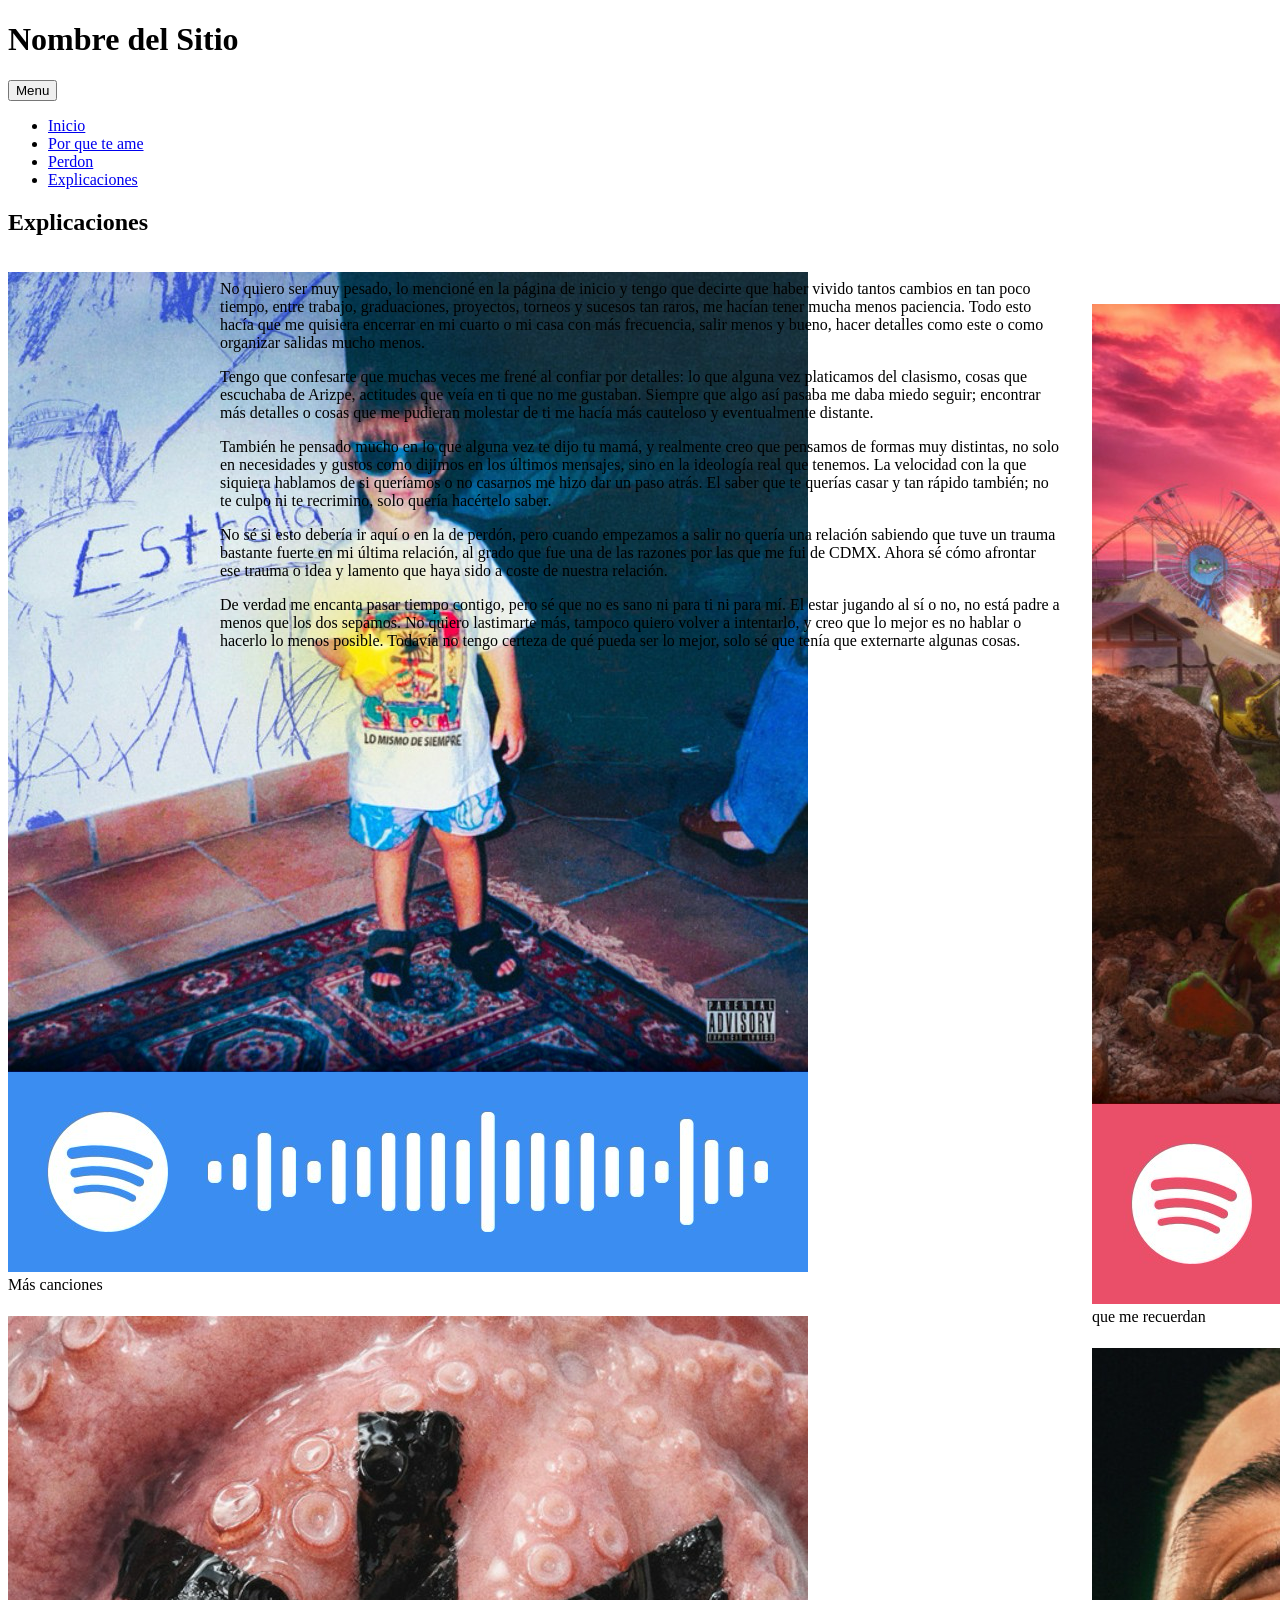
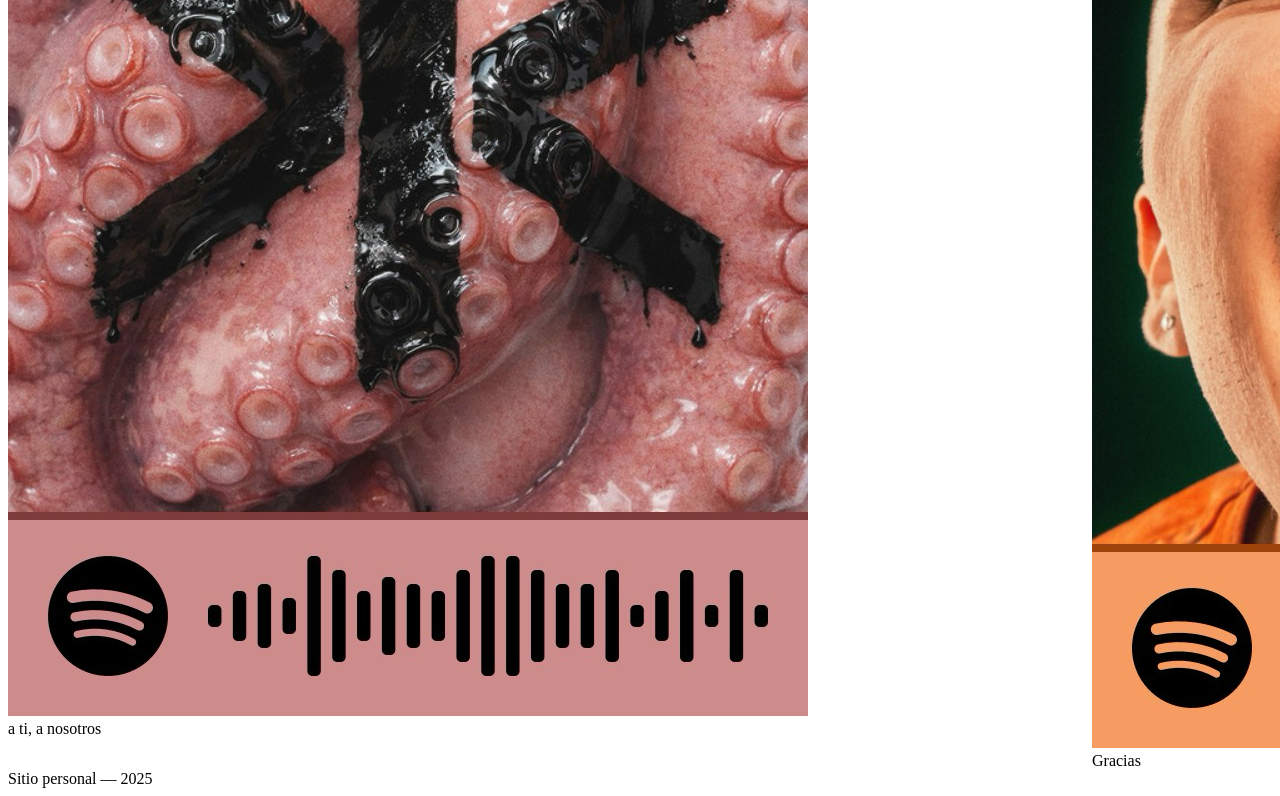
==== explicaciones.html @ 4ecc49db "Add files via upload" ====
<!DOCTYPE html>
<html lang="es">
<head>
  <meta charset="UTF-8" />
  <meta name="viewport" content="width=device-width, initial-scale=1.0" />
  <title>Explicaciones</title>
  <link rel="stylesheet" href="styles.css" />
</head>
<body>

  <!-- ═══════════════════════════════════════
       ENCABEZADO
       ═══════════════════════════════════════ -->
  <header class="encabezado">
    <h1 class="encabezado__nombre-sitio">Nombre del Sitio</h1>
  </header>

  <!-- ═══════════════════════════════════════
       BARRA DEL BOTON MENU
       ═══════════════════════════════════════ -->
  <div class="menu-barra">
    <button class="menu__boton" id="botonMenu" aria-expanded="false" aria-controls="panelMenu">
      Menu
    </button>
  </div>

  <!-- ═══════════════════════════════════════
       PANEL DEL MENU
       ═══════════════════════════════════════ -->
  <nav class="menu" id="panelMenu" role="navigation" aria-label="Navegacion principal">
    <ul class="menu__lista">
      <li><a href="index.html">Inicio</a></li>
      <li><a href="porque.html">Por que te ame</a></li>
      <li><a href="perdon.html">Perdon</a></li>
      <!-- "activo" marca la pagina actual -->
      <li><a href="explicaciones.html" class="activo">Explicaciones</a></li>
    </ul>
  </nav>

  <!-- ═══════════════════════════════════════
       CUERPO — identico al formato de #2
       ═══════════════════════════════════════ -->
  <main class="cuerpo">

    <!-- CAMBIA EL TITULO AQUI -->
    <h2 class="titulo-pagina">Explicaciones</h2>

    <!-- DISENO: STICKERS A LOS LADOS, PARRAFO AL CENTRO -->
    <div style="
      display: grid;
      grid-template-columns: 180px 1fr 180px;
      gap: 2rem;
      align-items: start;
    ">

      <!-- COLUMNA IZQUIERDA — stickers -->
      <div style="display: flex; flex-direction: column; gap: 1.4rem; padding-top: 1rem;">

        <div class="marco-sticker">
          <img src="imagenes/Mora.png" alt="Sticker 1" />
          <span class="sticker-texto">Más canciones</span>
        </div>

        <div class="marco-sticker">
          <img src="imagenes/omakase.png" alt="Sticker 2" />
          <span class="sticker-texto">a ti, a nosotros</span>
        </div>

      </div>

      <!-- COLUMNA CENTRAL — parrafo ~450 palabras -->
      <div class="parrafo-contenido" style="padding: 0.5rem 0;">
        <!-- CAMBIA EL TEXTO AQUI -->
        <p>
          No quiero ser muy pesado, lo mencioné en la página de inicio y tengo que decirte que haber vivido tantos cambios 
          en tan poco tiempo, entre trabajo, graduaciones, proyectos, torneos y sucesos tan raros, me hacían tener mucha menos paciencia. 
          Todo esto hacía que me quisiera encerrar en mi cuarto o mi casa con más frecuencia, salir menos y bueno, hacer detalles como este 
          o como organizar salidas mucho menos. 
        </p>
        <p>
          Tengo que confesarte que muchas veces me frené al confiar por detalles: lo que alguna vez platicamos del clasismo,
          cosas que escuchaba de Arizpe, actitudes que veía en ti que no me gustaban. Siempre que algo así pasaba me daba miedo seguir; 
          encontrar más detalles o cosas que me pudieran molestar de ti me hacía más cauteloso y eventualmente distante. 
        </p>
        <p>
          También he pensado mucho en lo que alguna vez te dijo tu mamá, y realmente creo que pensamos de formas muy distintas, no solo en necesidades 
          y gustos como dijimos en los últimos mensajes, sino en la ideología real que tenemos. La velocidad con la que siquiera hablamos de si queríamos o no 
          casarnos me hizo dar un paso atrás. El saber que te querías casar y tan rápido también; no te culpo ni te recrimino, solo quería hacértelo saber. 
        </p>
        <p>
          No sé si esto debería ir aquí o en la de perdón, pero cuando empezamos a salir no quería una relación sabiendo que tuve un trauma bastante fuerte en 
          mi última relación, al grado que fue una de las razones por las que me fui de CDMX. Ahora sé cómo afrontar ese trauma o idea y lamento que haya sido a coste de nuestra relación. 
        </p>
        <p>
          De verdad me encanta pasar tiempo contigo, pero sé que no es sano ni para ti ni para mí. El estar jugando al sí o no, no está padre a menos que los dos sepamos. No quiero lastimarte más, 
          tampoco quiero volver a intentarlo, y creo que lo mejor es no hablar o hacerlo lo menos posible. Todavía no tengo certeza de qué pueda ser lo mejor, solo sé que tenía que 
          externarte algunas cosas. 
        </p>
      </div>

      <!-- COLUMNA DERECHA — stickers -->
      <div style="display: flex; flex-direction: column; gap: 1.4rem; padding-top: 3rem;">

        <div class="marco-sticker">
          <img src="imagenes/JPN.png" alt="Sticker 4" />
          <span class="sticker-texto">que me recuerdan</span>
        </div>

        <div class="marco-sticker">
          <img src="imagenes/Balgame.png" alt="Sticker 5" />
          <span class="sticker-texto">Gracias</span>
        </div>

      </div>

    </div>
    <!-- fin grid -->

  </main>

  <footer class="pie">
    Sitio personal &mdash; 2025
  </footer>

  <script>
    const boton = document.getElementById('botonMenu');
    const panel = document.getElementById('panelMenu');

    boton.addEventListener('click', function () {
      const estaAbierto = panel.classList.toggle('abierto');
      boton.classList.toggle('abierto', estaAbierto);
      boton.setAttribute('aria-expanded', estaAbierto);
    });

    panel.querySelectorAll('a').forEach(function (enlace) {
      enlace.addEventListener('click', function () {
        panel.classList.remove('abierto');
        boton.classList.remove('abierto');
        boton.setAttribute('aria-expanded', 'false');
      });
    });
  </script>

</body>
</html>
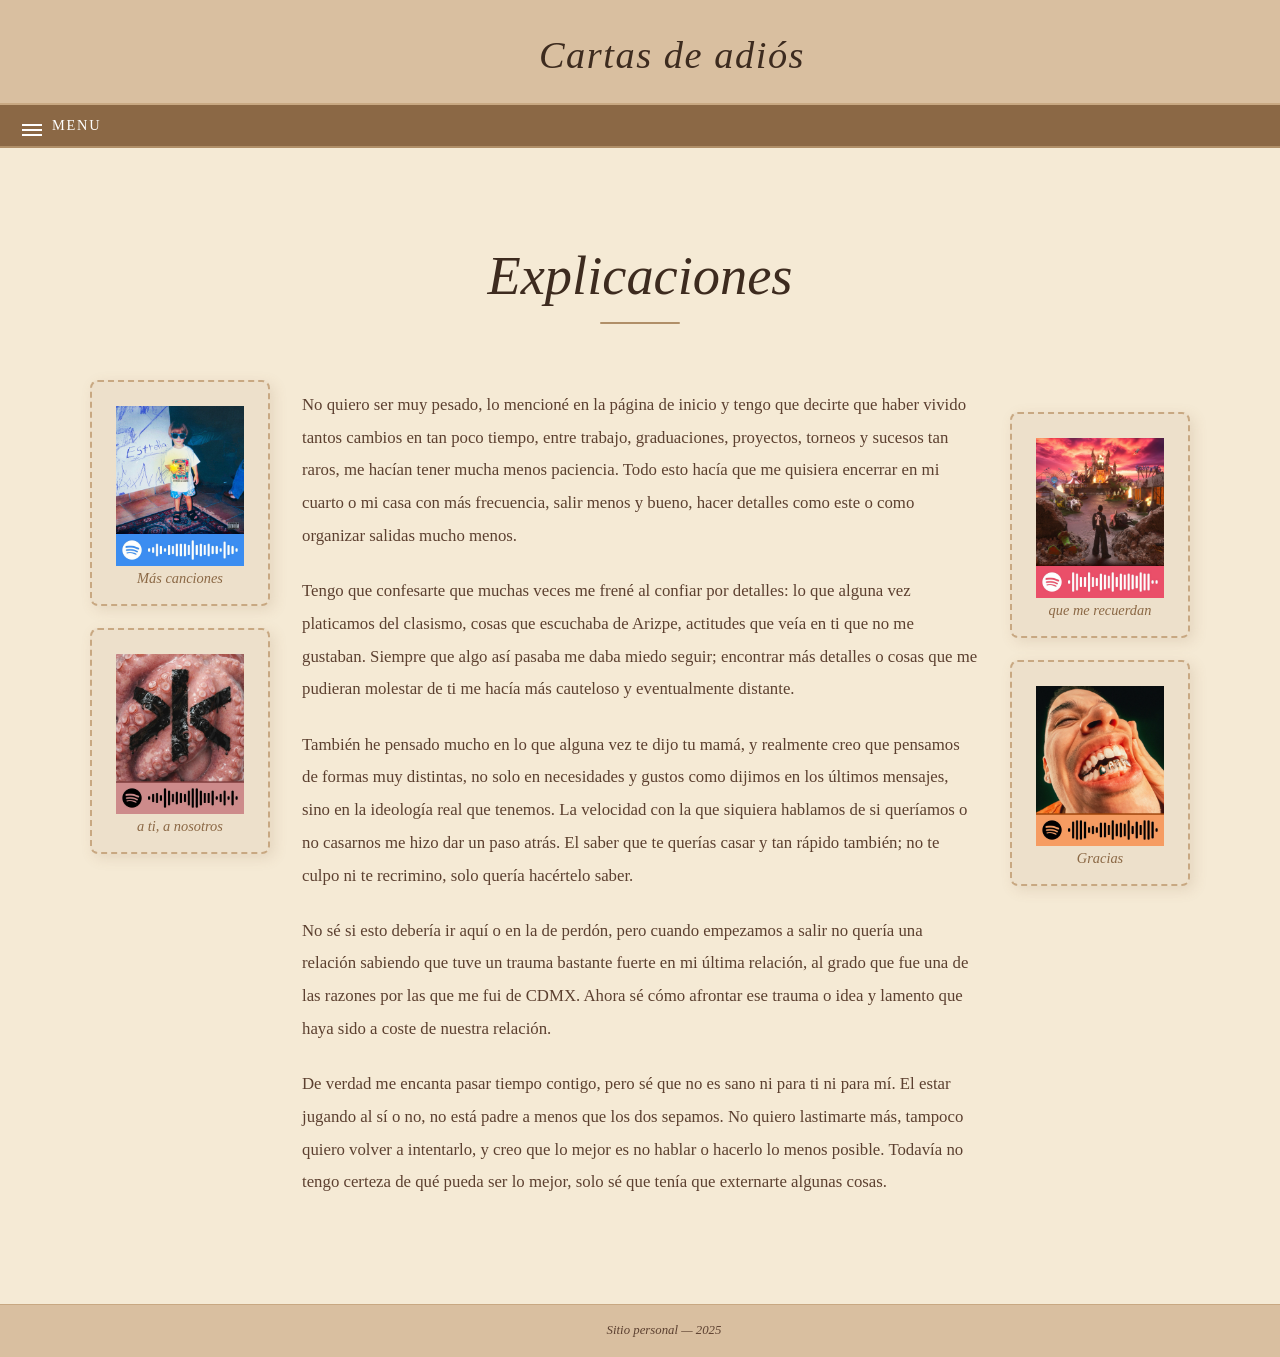
==== commit d006fc0b: "Update site name in header to 'Cartas de adiós'" ====
--- a/explicaciones.html
+++ b/explicaciones.html
@@ -12,7 +12,7 @@
        ENCABEZADO
        ═══════════════════════════════════════ -->
   <header class="encabezado">
-    <h1 class="encabezado__nombre-sitio">Nombre del Sitio</h1>
+    <h1 class="encabezado__nombre-sitio">Cartas de adiós</h1>
   </header>
 
   <!-- ═══════════════════════════════════════
@@ -142,4 +142,4 @@
   </script>
 
 </body>
-</html>+</html>
--- a/styles.css
+++ b/styles.css
@@ -0,0 +1,352 @@
+/* ============================================================
+   STYLES.CSS — ESTILOS GLOBALES DEL SITIO
+   Modifica las variables de color en :root para cambiar
+   toda la paleta del sitio desde un solo lugar.
+   ============================================================ */
+
+/* ──────────────────────────────────────────────
+   IMPORTAR TIPOGRAFIAS DESDE GOOGLE FONTS
+   ────────────────────────────────────────────── */
+@import url('https://fonts.googleapis.com/css2?family=Cormorant+Infant:ital,wght@0,300;0,400;1,300;1,400;1,600&family=Lora:ital,wght@0,400;0,500;1,400&display=swap');
+
+/* ──────────────────────────────────────────────
+   VARIABLES DE COLOR — MODIFICAR AQUI
+   ────────────────────────────────────────────── */
+:root {
+  /* FONDO GENERAL */
+  --color-fondo: #F5EAD5;
+
+  /* ENCABEZADO */
+  --color-encabezado-fondo: #D9BFA0;
+  --color-encabezado-texto: #3D2B1F;
+
+  /* MENU NAVEGACION */
+  --color-menu-fondo: #C8A882;
+  --color-menu-hover: #B08F68;
+  --color-menu-activo: #8B6845;
+  --color-menu-texto: #3D2B1F;
+  --color-menu-texto-hover: #FFFFFF;
+
+  /* CUERPO */
+  --color-cuerpo-fondo: #F5EAD5;
+  --color-texto-principal: #3D2B1F;
+  --color-texto-parrafo: #5C4030;
+
+  /* MARCOS */
+  --color-marco-borde: #C8A882;
+  --color-marco-fondo: #EDE0CB;
+  --color-marco-sombra: rgba(139, 104, 69, 0.15);
+
+  /* LINEA DECORATIVA */
+  --color-linea-decorativa: #B08F68;
+
+  /* TIPOGRAFIAS */
+  --fuente-titulo: 'Cormorant Infant', Georgia, serif;
+  --fuente-parrafo: 'Lora', Georgia, serif;
+}
+
+/* ──────────────────────────────────────────────
+   RESET Y BASE (MODIFICADO)
+   ────────────────────────────────────────────── */
+body {
+  margin: 0;
+  background-color: var(--color-fondo);
+  color: var(--color-texto-principal);
+  font-family: var(--fuente-parrafo);
+  line-height: 0.3;
+  
+  /* 1. Usamos Flexbox vertical para todo el documento */
+  display: flex;
+  flex-direction: column;
+  
+  /* 2. Aseguramos que el cuerpo ocupe como mínimo el 100% de la altura de la pantalla */
+  min-height: 100vh;
+}
+
+/* ──────────────────────────────────────────────
+   ENCABEZADO
+   ────────────────────────────────────────────── */
+.encabezado {
+  background-color: var(--color-encabezado-fondo);
+  color: var(--color-encabezado-texto);
+  text-align: center;
+  padding: 1.5rem 2rem 1rem;
+  border-bottom: 2px solid var(--color-marco-borde);
+  width: 100%;
+}
+
+.encabezado__nombre-sitio {
+  font-family: var(--fuente-titulo);
+  font-style: italic;
+  font-weight: 400;
+  font-size: 2.4rem;
+  letter-spacing: 0.04em;
+}
+
+/* ──────────────────────────────────────────────
+   BARRA DEL BOTON MENU
+   Franja visible siempre que contiene el botón
+   ────────────────────────────────────────────── */
+.menu-barra {
+  background-color: var(--color-menu-activo);
+  display: flex;
+  align-items: center;
+  padding: 0 1rem;
+  border-bottom: 2px solid var(--color-menu-hover);
+  width: 100%;
+}
+
+/* ──────────────────────────────────────────────
+   BOTON MENU — siempre visible, activa el panel
+   ────────────────────────────────────────────── */
+.menu__boton {
+  background: transparent;
+  border: none;
+  color: var(--color-menu-texto-hover);
+  font-family: var(--fuente-parrafo);
+  font-size: 0.9rem;
+  letter-spacing: 0.12em;
+  text-transform: uppercase;
+  padding: 0.75rem 1.2rem 0.75rem 0.4rem;
+  cursor: pointer;
+  display: flex;
+  align-items: center;
+  gap: 0.6rem;
+  transition: opacity 0.2s;
+  flex-shrink: 0;
+}
+
+.menu__boton:hover { opacity: 0.75; }
+
+/* Icono hamburguesa hecho con CSS — sin emojis */
+.menu__boton::before {
+  content: '';
+  display: inline-block;
+  width: 20px;
+  height: 2px;
+  background: currentColor;
+  box-shadow: 0 5px 0 currentColor, 0 10px 0 currentColor;
+  transition: box-shadow 0.2s;
+  flex-shrink: 0;
+}
+
+/* Cuando el menú está abierto cambia a "X" */
+.menu__boton.abierto::before {
+  box-shadow: none;
+  background: transparent;
+  position: relative;
+}
+
+.menu__boton.abierto::before {
+  background: currentColor;
+  transform: rotate(45deg);
+  box-shadow: 0 0 0 transparent;
+  position: relative;
+}
+
+/* ──────────────────────────────────────────────
+   PANEL DEL MENU — oculto por defecto
+   ────────────────────────────────────────────── */
+.menu {
+  background-color: var(--color-menu-fondo);
+  border-bottom: 3px solid var(--color-menu-activo);
+  overflow: hidden;
+
+  /* Animación de apertura/cierre */
+  max-height: 0;
+  opacity: 0;
+  transition: max-height 0.35s ease, opacity 0.3s ease;
+}
+
+/* Clase que activa JS para mostrar el menú */
+.menu.abierto {
+  max-height: 200px; /* suficiente para mostrar los botones */
+  opacity: 1;
+}
+
+/* ──────────────────────────────────────────────
+   LISTA DE NAVEGACION — horizontal, sin viñetas
+   ────────────────────────────────────────────── */
+.menu__lista {
+  list-style: none;          /* elimina viñetas */
+  display: flex;             /* fila horizontal */
+  width: 100%;               /* ocupa todo el ancho */
+}
+
+.menu__lista li {
+  flex: 1;                   /* cada item ocupa partes iguales */
+}
+
+/* ──────────────────────────────────────────────
+   BOTONES DE NAVEGACION
+   ────────────────────────────────────────────── */
+.menu__lista li a {
+  display: flex;
+  align-items: center;
+  justify-content: center;
+  width: 100%;               /* ocupa todo el ancho del li */
+  padding: 0.95rem 0.5rem;
+  color: var(--color-menu-texto);
+  text-decoration: none;
+  font-family: var(--fuente-parrafo);
+  font-size: 0.88rem;
+  letter-spacing: 0.1em;
+  text-transform: uppercase;
+  text-align: center;
+  border-right: 1px solid var(--color-menu-activo);
+  transition: background-color 0.22s, color 0.22s;
+
+  /* Apariencia de botón */
+  background-color: var(--color-menu-fondo);
+  border-radius: 0;
+}
+
+.menu__lista li:last-child a {
+  border-right: none;       /* quita borde del último botón */
+}
+
+.menu__lista li a:hover,
+.menu__lista li a.activo {
+  background-color: var(--color-menu-activo);
+  color: var(--color-menu-texto-hover);
+}
+
+/* ──────────────────────────────────────────────
+   CUERPO PRINCIPAL (MODIFICADO)
+   ────────────────────────────────────────────── */
+.cuerpo {
+  background-color: var(--color-cuerpo-fondo);
+  max-width: 1100px;
+  width: 100%;             /* Asegura que tome todo el ancho necesario */
+  margin: 0 auto;
+  padding: 3rem 2rem 5rem;
+  
+  /* 3. Con flex-grow: 1, este contenedor se empuja y crece 
+     para ocupar todo el espacio libre entre el header y el footer */
+  flex: 1 0 auto;
+}
+
+/* ──────────────────────────────────────────────
+   TITULOS DE PAGINA
+   ────────────────────────────────────────────── */
+.titulo-pagina {
+  font-family: var(--fuente-titulo);
+  font-style: italic;
+  font-weight: 400;
+  font-size: 3.4rem;
+  color: var(--color-texto-principal);
+  text-align: center;
+  margin-bottom: 0.6rem;
+  line-height: 1.2;
+}
+
+.titulo-pagina::after {
+  content: '';
+  display: block;
+  width: 80px;
+  height: 2px;
+  background: var(--color-linea-decorativa);
+  margin: 0.8rem auto 2.5rem;
+  border-radius: 2px;
+}
+
+/* ──────────────────────────────────────────────
+   PARRAFOS
+   ────────────────────────────────────────────── */
+.parrafo-contenido {
+  font-family: var(--fuente-parrafo);
+  font-size: 1.05rem;
+  line-height: 1.95;
+  color: var(--color-texto-parrafo);
+  max-width: 680px;
+  margin: 0 auto;
+  font-weight: 400;
+}
+
+.parrafo-contenido p + p { margin-top: 1.4rem; }
+
+/* ──────────────────────────────────────────────
+   MARCOS / IMAGENES
+   ────────────────────────────────────────────── */
+.marco-imagen {
+  border: 2px solid var(--color-marco-borde);
+  background-color: var(--color-marco-fondo);
+  box-shadow: 6px 6px 18px var(--color-marco-sombra);
+  border-radius: 4px;
+  overflow: hidden;
+}
+
+.marco-imagen img {
+  width: 100%;
+  height: 100%;
+  object-fit: cover;
+  display: block;
+}
+
+/* Marcos para stickers */
+.marco-sticker {
+  border: 2px dashed var(--color-marco-borde);
+  background-color: var(--color-marco-fondo);
+  box-shadow: 4px 4px 14px var(--color-marco-sombra);
+  border-radius: 8px;
+  display: flex;
+  flex-direction: column;
+  align-items: center;
+  justify-content: center;
+  padding: 1.5rem;
+  gap: 0.6rem;
+  transition: transform 0.3s, box-shadow 0.3s;
+}
+
+.marco-sticker:hover {
+  transform: translateY(-4px) rotate(1deg);
+  box-shadow: 6px 10px 22px var(--color-marco-sombra);
+}
+
+.marco-sticker img {
+  max-width: 100%;
+  max-height: 160px;
+  object-fit: contain;
+}
+
+.marco-sticker .sticker-texto {
+  font-family: var(--fuente-titulo);
+  font-style: italic;
+  font-size: 0.9rem;
+  color: var(--color-menu-activo);
+  text-align: center;
+}
+
+/* ──────────────────────────────────────────────
+   PIE DE PAGINA (MODIFICADO)
+   ────────────────────────────────────────────── */
+.pie {
+  text-align: center;
+  padding: 1.5rem;
+  background-color: var(--color-encabezado-fondo);
+  border-top: 1px solid var(--color-marco-borde);
+  font-family: var(--fuente-parrafo);
+  font-size: 0.8rem;
+  color: var(--color-texto-parrafo);
+  font-style: italic;
+
+  /* 4. flex-shrink: 0 evita que el pie de página se aplaste o deforme */
+  flex-shrink: 0;
+  
+  /* 5. Ancho completo por si acaso */
+  width: 100%;
+}
+
+/* ──────────────────────────────────────────────
+   RESPONSIVE — pantallas pequenas
+   ────────────────────────────────────────────── */
+@media (max-width: 600px) {
+  .menu__lista li a {
+    font-size: 0.75rem;
+    padding: 0.85rem 0.2rem;
+    letter-spacing: 0.04em;
+  }
+
+  .titulo-pagina     { font-size: 2.2rem; }
+  .encabezado__nombre-sitio { font-size: 1.6rem; }
+}
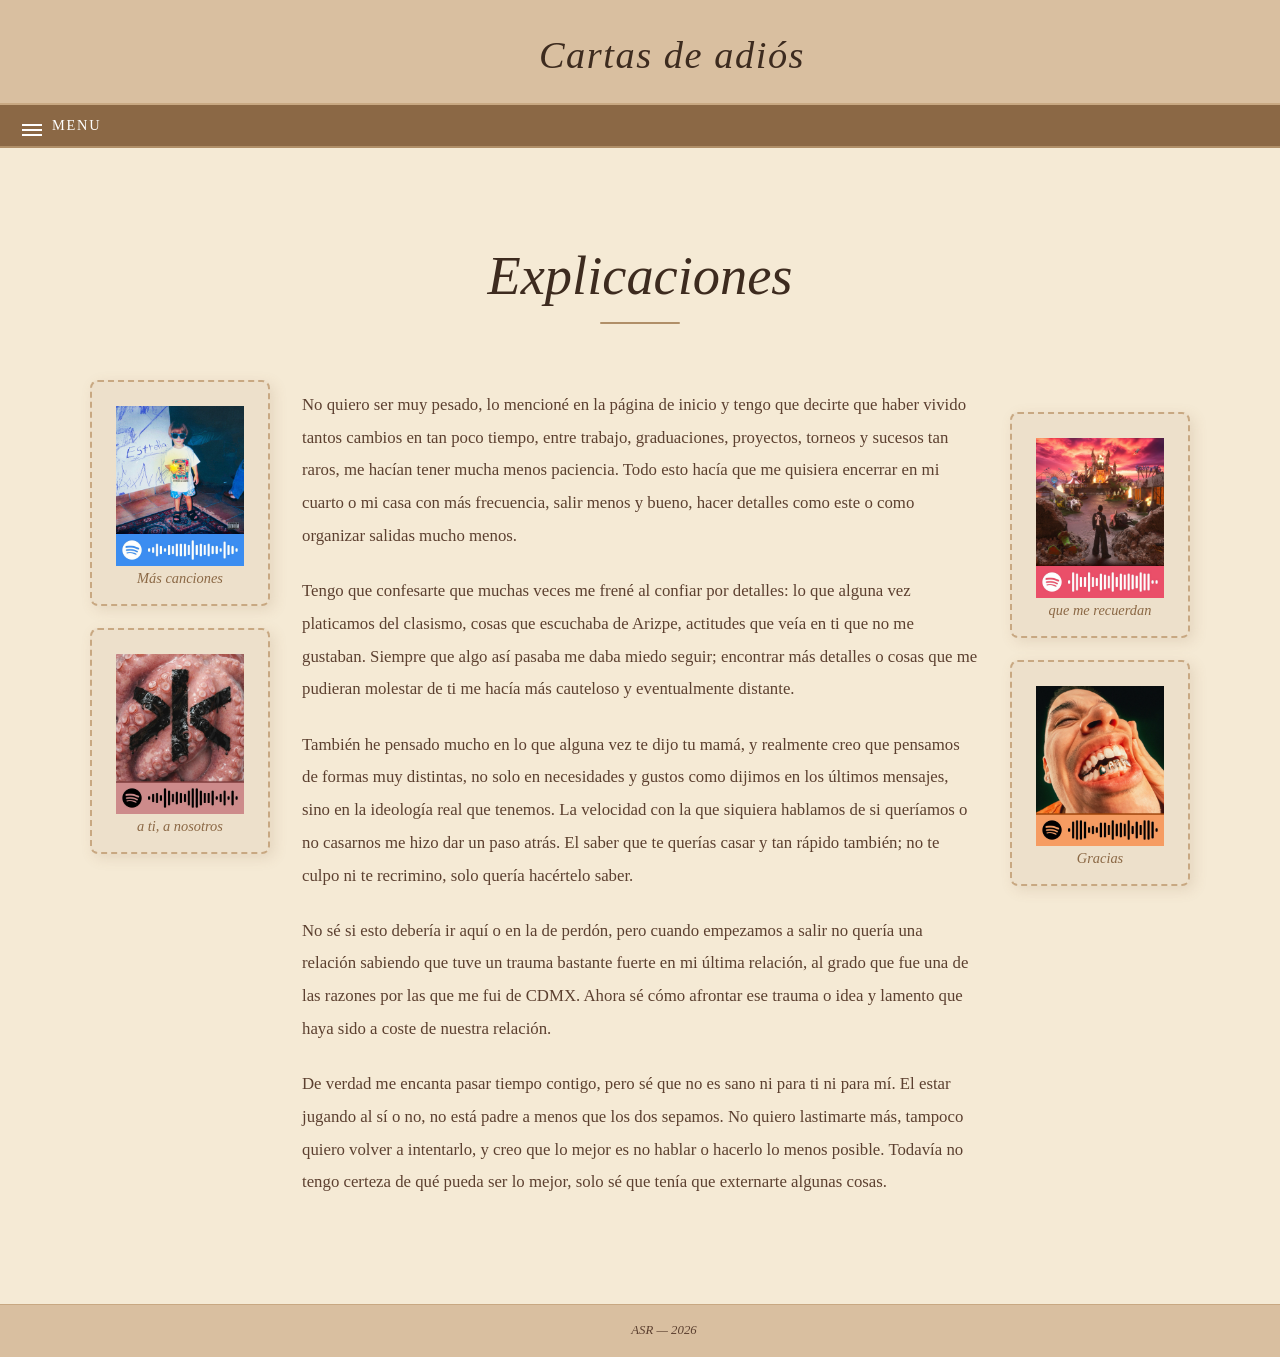
==== commit b60f2a10: "Update footer year from 2025 to 2026" ====
--- a/explicaciones.html
+++ b/explicaciones.html
@@ -119,7 +119,7 @@
   </main>
 
   <footer class="pie">
-    Sitio personal &mdash; 2025
+    ASR &mdash; 2026
   </footer>
 
   <script>
